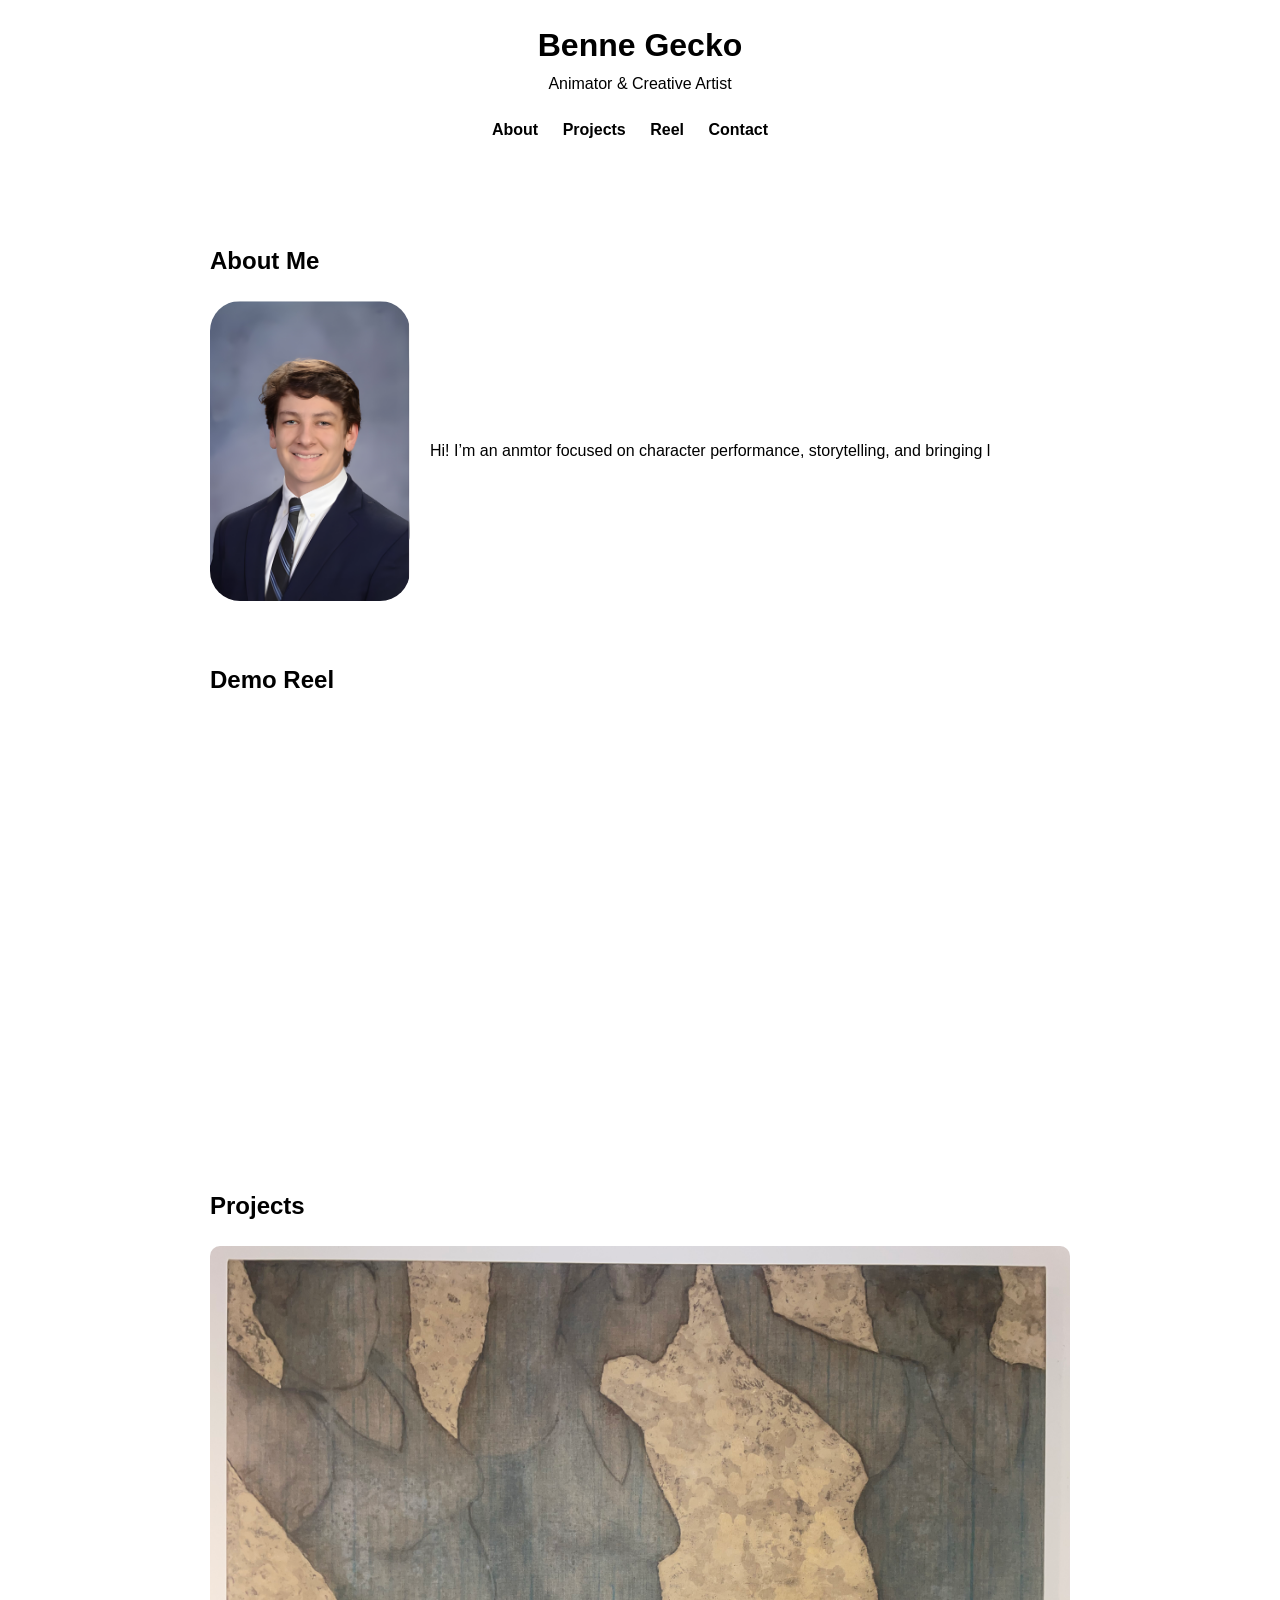
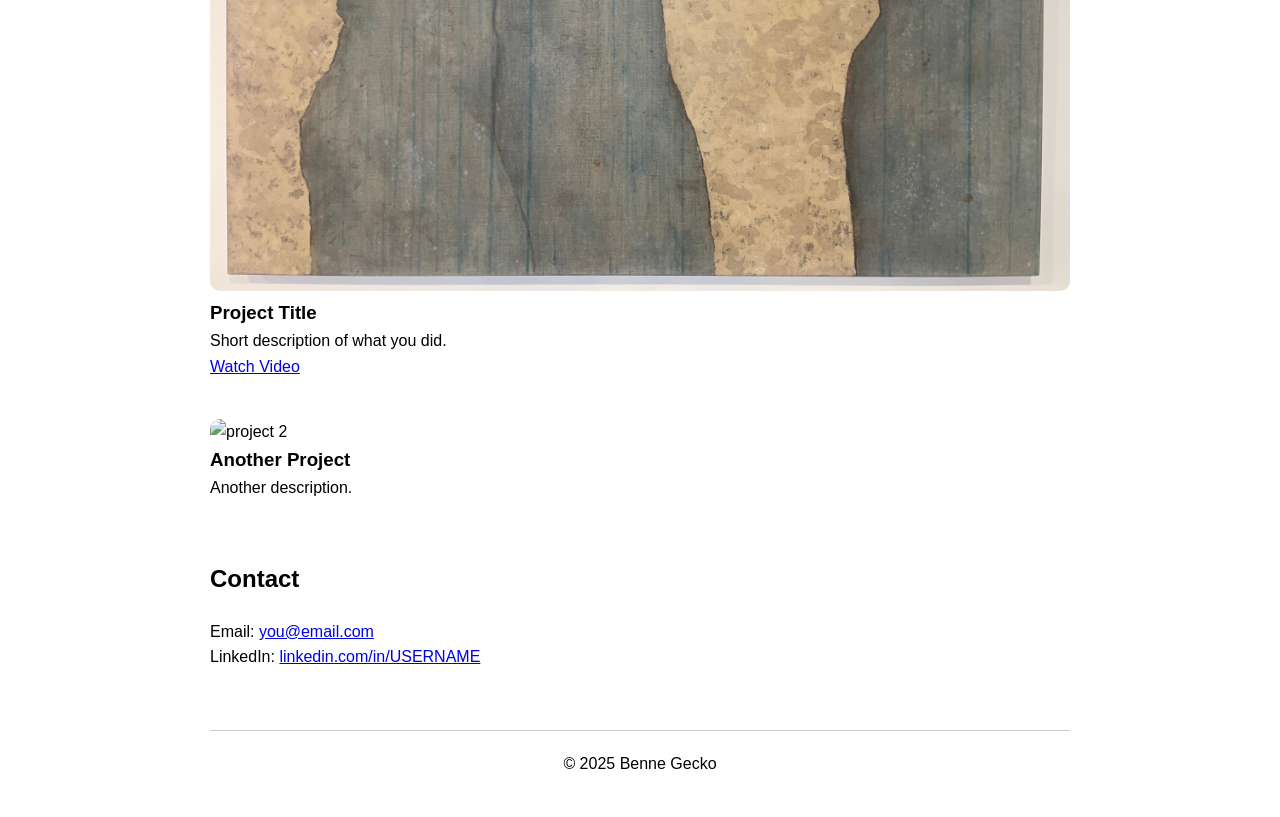
==== index.html @ 295b4756 "Add files via upload" ====
<!DOCTYPE html>
<html lang="en">
<head>
  <meta charset="UTF-8">
  <meta name="viewport" content="width=device-width, initial-scale=1.0">
  <title>Benne Gecko - Portfolio</title>
  <link rel="stylesheet" href="style.css">
</head>
<body>

<header>
  <h1>Benne Gecko</h1>
  <p>Animator & Creative Artist</p>

  <nav>
    <a href="#about">About</a>
    <a href="#projects">Projects</a>
    <a href="#reel">Reel</a>
    <a href="#contact">Contact</a>
  </nav>
</header>

<section id="about">
  <h2>About Me</h2>
  <div class="about-wrapper">
    <img src="assets/images/headshot.jpg" alt="headshot" />
    <p>
      Hi! I’m an anmtor focused on character performance, storytelling,
      and bringing l
    </p>
  </div>
</section>

<section id="reel">
  <h2>Demo Reel</h2>

  <!-- Replace link with your YouTube/Vimeo embed -->
  <iframe 
    src="https://player.vimeo.com/video/1134008962?badge=0&amp;autopause=0&amp;player_id=0&amp;app_id=58479"
    frameborder="0"
    allowfullscreen>
  </iframe>
</section>

<section id="projects">
  <h2>Projects</h2>

  <div class="project">
    <img src="assets/images/project1.jpg" alt="project 1">
    <h3>Project Title</h3>
    <p>Short description of what you did.</p>
    <a href="#">Watch Video</a>
  </div>

  <div class="project">
    <img src="assets/images/project2.jpg" alt="project 2">
    <h3>Another Project</h3>
    <p>Another description.</p>
  </div>

</section>

<section id="contact">
  <h2>Contact</h2>
  <p>Email: <a href="mailto:you@email.com">you@email.com</a></p>
  <p>LinkedIn: <a href="https://linkedin.com/in/USERNAME">linkedin.com/in/USERNAME</a></p>
</section>

<footer>
  <p>© 2025 Benne Gecko</p>
</footer>

</body>
</html>
---- style.css ----
/* Reset spacing for consistency */
* {
  margin: 0;
  padding: 0;
  box-sizing: border-box;
}

body {
  font-family: sans-serif;
  line-height: 1.6;
  max-width: 900px;
  margin: auto;
  padding: 20px;
}

header {
  text-align: center;
  padding-bottom: 40px;
}

nav {
  margin-top: 20px;
}

nav a {
  margin-right: 20px;
  text-decoration: none;
  color: black;
  font-weight: bold;
}

section {
  margin: 60px 0;
}

h2 {
  margin-bottom: 20px;
}

.about-wrapper {
  display: flex;
  align-items: center;
  gap: 20px;
}

.about-wrapper img {
  width: 200px;
  border-radius: 30px;
}

iframe {
  width: 100%;
  height: 400px;
  border-radius: 10px;
}

.project {
  margin-bottom: 40px;
}

.project img {
  width: 100%;
  border-radius: 10px;
}

footer {
  text-align: center;
  padding: 20px;
  margin-top: 40px;
  border-top: 1px solid #ccc;
}

/* Responsive on phone */
@media (max-width: 600px) {
  .about-wrapper {
    flex-direction: column;
    text-align: center;
  }

  nav a {
    display: block;
    margin: 10px 0;
  }
}
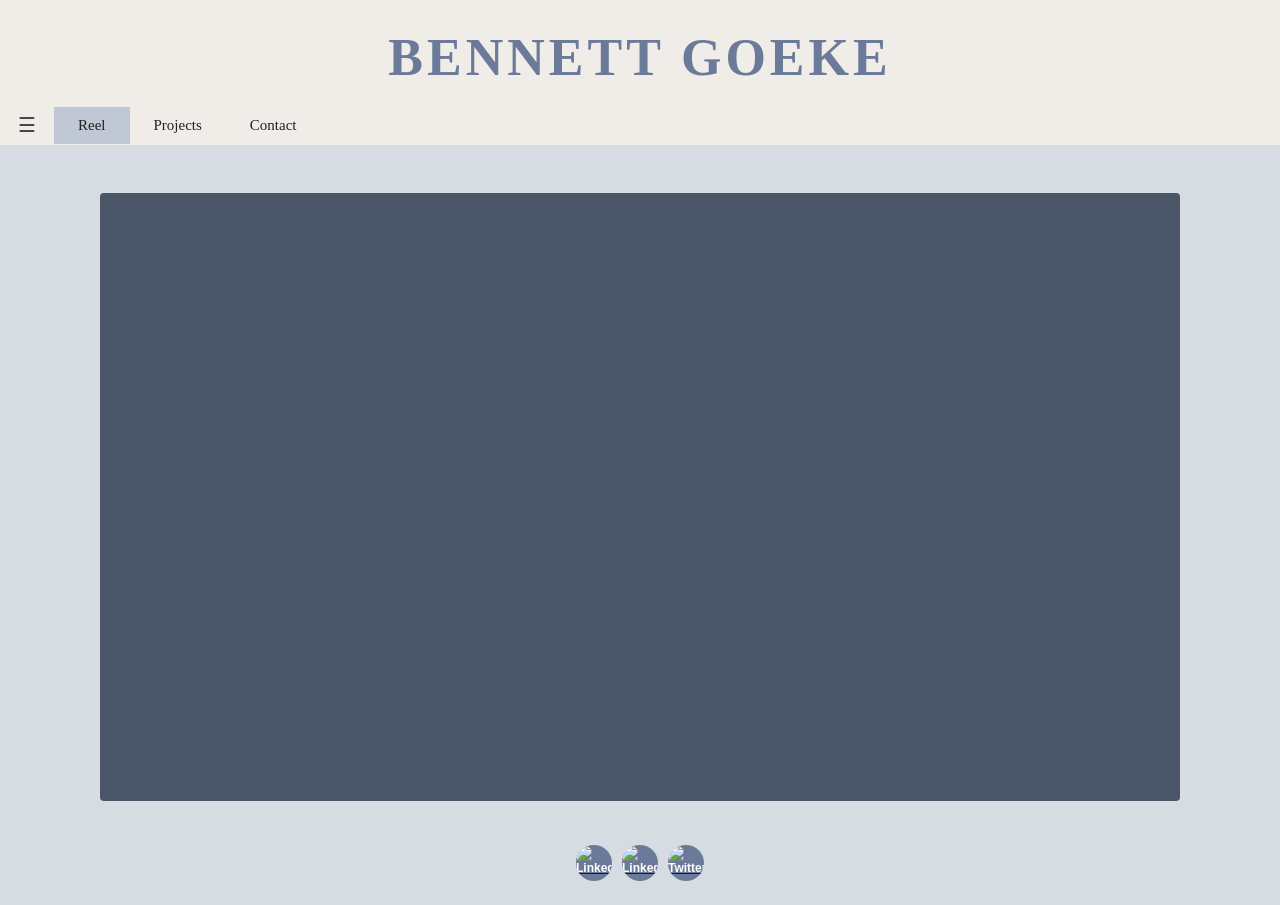
==== commit 157a41c9: "Add files via upload" ====
--- a/index.html
+++ b/index.html
@@ -1,74 +1,50 @@
-<!DOCTYPE html>
-<html lang="en">
-<head>
-  <meta charset="UTF-8">
-  <meta name="viewport" content="width=device-width, initial-scale=1.0">
-  <title>Benne Gecko - Portfolio</title>
-  <link rel="stylesheet" href="style.css">
-</head>
-<body>
-
-<header>
-  <h1>Benne Gecko</h1>
-  <p>Animator & Creative Artist</p>
-
-  <nav>
-    <a href="#about">About</a>
-    <a href="#projects">Projects</a>
-    <a href="#reel">Reel</a>
-    <a href="#contact">Contact</a>
-  </nav>
-</header>
-
-<section id="about">
-  <h2>About Me</h2>
-  <div class="about-wrapper">
-    <img src="assets/images/headshot.jpg" alt="headshot" />
-    <p>
-      Hi! I’m an anmtor focused on character performance, storytelling,
-      and bringing l
-    </p>
-  </div>
-</section>
-
-<section id="reel">
-  <h2>Demo Reel</h2>
-
-  <!-- Replace link with your YouTube/Vimeo embed -->
-  <iframe 
-    src="https://player.vimeo.com/video/1134008962?badge=0&amp;autopause=0&amp;player_id=0&amp;app_id=58479"
-    frameborder="0"
-    allowfullscreen>
-  </iframe>
-</section>
-
-<section id="projects">
-  <h2>Projects</h2>
-
-  <div class="project">
-    <img src="assets/images/project1.jpg" alt="project 1">
-    <h3>Project Title</h3>
-    <p>Short description of what you did.</p>
-    <a href="#">Watch Video</a>
-  </div>
-
-  <div class="project">
-    <img src="assets/images/project2.jpg" alt="project 2">
-    <h3>Another Project</h3>
-    <p>Another description.</p>
-  </div>
-
-</section>
-
-<section id="contact">
-  <h2>Contact</h2>
-  <p>Email: <a href="mailto:you@email.com">you@email.com</a></p>
-  <p>LinkedIn: <a href="https://linkedin.com/in/USERNAME">linkedin.com/in/USERNAME</a></p>
-</section>
-
-<footer>
-  <p>© 2025 Benne Gecko</p>
-</footer>
-
-</body>
-</html>
+<!DOCTYPE html>
+<html lang="en">
+<head>
+  <meta charset="UTF-8">
+  <meta name="viewport" content="width=device-width, initial-scale=1.0">
+  <title>Bennett Goeke</title>
+  <link rel="stylesheet" href="styles.css">
+</head>
+<body>
+
+  <header>
+    <h1 class="site-title">Bennett Goeke</h1>
+    <nav>
+      <button class="hamburger" aria-label="Menu">&#9776;</button>
+      <div class="nav-links">
+        <a href="index.html" class="active">Reel</a>
+        <a href="projects.html">Projects</a>
+        <a href="contact.html">Contact</a>
+      </div>
+    </nav>
+  </header>
+
+<main class="reel-wrapper">
+  <div class="reel-embed">
+    <iframe 
+      src="https://player.vimeo.com/video/1134008962" 
+      frameborder="0" 
+      allow="autoplay; fullscreen; picture-in-picture" 
+      allowfullscreen>
+    </iframe>
+  </div>
+</main>
+
+  <footer>
+    <div class="social-icons">
+  <a href="https://www.linkedin.com/in/bennett-goeke/" target="_blank" rel="noopener noreferrer">
+    <img src="assets/images/linkedIn.png" alt="LinkedIn" class="social-icon">
+  </a>
+  <a href="https://www.youtube.com/@benng.anim44" target="_blank" rel="noopener noreferrer">
+    <img src="assets/images/youtube.png" alt="LinkedIn" class="social-icon">
+  </a>
+  <a href="https://www.instagram.com/benng_anim/" target="_blank" rel="noopener noreferrer">
+    <img src="assets/images/instagram.png" alt="Twitter" class="social-icon">
+  </a>
+</div>
+
+  </footer>
+
+</body>
+</html>
--- a/styles.css
+++ b/styles.css
@@ -0,0 +1,359 @@
+* {
+  margin: 0;
+  padding: 0;
+  box-sizing: border-box;
+}
+
+body {
+  font-family: Georgia, 'Times New Roman', serif;
+  background: #D6DCE1;
+  color: #1a1a2e;
+  min-height: 100vh;
+}
+
+/* ── HEADER & NAV ── */
+header {
+  background: #f0ede8;
+  padding: 28px 0 0;
+  text-align: center;
+  border-bottom: 0px solid #ccc;
+}
+
+.site-title {
+  font-family: Georgia, serif;
+  font-size: 52px;
+  font-weight: 700;
+  color: #6b7a99;
+  letter-spacing: 4px;
+  text-transform: uppercase;
+  margin-bottom: 18px;
+}
+
+nav {
+  display: flex;
+  align-items: center;
+}
+
+.hamburger {
+  padding: 10px 18px;
+  cursor: pointer;
+  font-size: 20px;
+  color: #444;
+  background: none;
+  border: none;
+  line-height: 1;
+}
+
+.nav-links {
+  display: flex;
+}
+
+.nav-links a {
+  display: block;
+  padding: 10px 24px;
+  font-family: Georgia, serif;
+  font-size: 15px;
+  color: #222;
+  text-decoration: unset;
+  cursor: pointer;
+  transition: background 0.15s;
+}
+
+.nav-links a.active {
+  background: #bfc8d4;
+}
+
+.nav-links a:hover {
+  background: #c8d0d8;
+}
+
+/* ── FOOTER ── */
+footer {
+  text-align: center;
+  padding: 24px;
+}
+
+/* ── SOCIAL ICONS ── */
+.social-icons {
+  display: flex;
+  gap: 10px;
+  justify-content: center;
+}
+
+.social-icon {
+  width: 36px;
+  height: 36px;
+  border-radius: 50%;
+  background: #6b7a99;
+  color: #fff;
+  font-family: Arial, sans-serif;
+  font-size: 12px;
+  font-weight: bold;
+  display: flex;
+  align-items: center;
+  justify-content: center;
+  cursor: pointer;
+  text-decoration: none;
+  transition: background 0.2s;
+}
+
+.social-icon:hover {
+  background: #4a5568;
+}
+
+/* ── REEL PAGE ── */
+.reel-wrapper {
+  display: flex;
+  flex-direction: column;
+  justify-content: center;
+  align-items: center;
+  padding: 48px 20px 20px;
+  min-height: auto;
+}
+
+.reel-embed {
+  width: 100%;
+  max-width: 1080px;
+  aspect-ratio: 16 / 9;
+  background: #4a5568;
+  border-radius: 4px;
+  display: flex;
+  align-items: center;
+  justify-content: center;
+  position: relative;
+  overflow: hidden;
+}
+
+.reel-embed iframe {
+  width: 100%;
+  height: 100%;
+  border: none;
+  position: absolute;
+  top: 0;
+  left: 0;
+}
+
+.reel-placeholder {
+  color: #fff;
+  font-family: Georgia, serif;
+  font-size: 28px;
+  letter-spacing: 3px;
+  text-align: center;
+}
+
+/* ── PROJECTS PAGE ── */
+.projects-wrapper {
+  padding: 48px 40px;
+  min-height: calc(100vh - 130px);
+}
+
+.projects-grid {
+  display: grid;
+  grid-template-columns: repeat(4, 1fr);
+  gap: 10px;
+  max-width: 960px;
+  margin: 0 auto 40px;
+}
+
+.project-card {
+  aspect-ratio: 4 / 3;
+  background: #4a5568;
+  border-radius: 4px;
+  display: flex;
+  align-items: center;
+  justify-content: center;
+  cursor: pointer;
+  transition: background 0.2s, transform 0.15s;
+  position: relative;
+  overflow: hidden;
+}
+
+.project-card:hover {
+  background: #3d4a5c;
+  transform: scale(1.02);
+}
+
+.project-card span {
+  color: #fff;
+  font-family: Georgia, serif;
+  font-size: 13px;
+  letter-spacing: 2px;
+  text-align: center;
+  padding: 8px;
+}
+
+.project-card .play-icon {
+  position: absolute;
+  top: 50%;
+  left: 50%;
+  transform: translate(-50%, -50%);
+  width: 40px;
+  height: 40px;
+  background: rgba(255, 255, 255, 0.15);
+  border-radius: 50%;
+  display: flex;
+  align-items: center;
+  justify-content: center;
+  opacity: 0;
+  transition: opacity 0.2s;
+  color: #fff;
+  font-size: 14px;
+}
+
+.project-card:hover .play-icon {
+  opacity: 1;
+}
+
+/* ── CONTACT PAGE ── */
+.contact-wrapper {
+  padding: 48px 40px;
+  min-height: calc(100vh - 130px);
+}
+
+.contact-layout {
+  display: grid;
+  grid-template-columns: 320px 1fr;
+  gap: 48px;
+  max-width: 960px;
+  margin: 0 auto;
+  align-items: start;
+}
+
+.contact-photo {
+  width: 100%;
+  aspect-ratio: 1;
+  background: #0f172a;
+  border-radius: 4px;
+  display: flex;
+  align-items: center;
+  justify-content: center;
+  color: #fff;
+  font-family: Arial, sans-serif;
+  font-size: 18px;
+  font-weight: bold;
+}
+
+.contact-right h2 {
+  font-family: Georgia, serif;
+  font-size: 32px;
+  font-weight: 400;
+  margin-bottom: 24px;
+  color: #1a1a2e;
+}
+
+.contact-box {
+  background: #c8d0d9;
+  border: 1px solid #b0b8c4;
+  border-radius: 4px;
+  padding: 28px 32px;
+  display: grid;
+  grid-template-columns: 1fr 1fr;
+  gap: 24px 32px;
+}
+
+.form-section {
+  display: flex;
+  flex-direction: column;
+  gap: 20px;
+}
+
+.form-field {
+  display: flex;
+  flex-direction: column;
+}
+
+.form-field label {
+  font-family: Arial, sans-serif;
+  font-size: 13px;
+  font-weight: bold;
+  margin-bottom: 6px;
+  color: #1a1a2e;
+}
+
+.form-field input,
+.form-field textarea {
+  background: transparent;
+  border: none;
+  border-bottom: 1.5px solid #6b7a99;
+  padding: 4px 0;
+  font-size: 14px;
+  font-family: Arial, sans-serif;
+  color: #1a1a2e;
+  outline: none;
+  resize: none;
+}
+
+.form-field input:focus,
+.form-field textarea:focus {
+  border-bottom-color: #1a1a2e;
+}
+
+.contact-btn {
+  background: #1a1a2e;
+  color: #fff;
+  border: none;
+  border-radius: 24px;
+  padding: 12px 28px;
+  font-family: Arial, sans-serif;
+  font-size: 14px;
+  font-weight: bold;
+  cursor: pointer;
+  letter-spacing: 1px;
+  margin-top: 8px;
+  transition: background 0.2s;
+  width: fit-content;
+}
+
+.contact-btn:hover {
+  background: #2d2d50;
+}
+
+.contact-info-section {
+  display: flex;
+  flex-direction: column;
+  gap: 20px;
+}
+
+.info-block {
+  display: flex;
+  flex-direction: column;
+  gap: 4px;
+}
+
+.info-block .info-label {
+  font-family: Arial, sans-serif;
+  font-size: 13px;
+  font-weight: bold;
+  color: #1a1a2e;
+}
+
+.info-block .info-value {
+  font-family: Arial, sans-serif;
+  font-size: 13px;
+  color: #333;
+}
+
+.contact-info-section .social-icons {
+  justify-content: flex-start;
+  margin-top: 8px;
+}
+
+/* ── RESPONSIVE ── */
+@media (max-width: 768px) {
+  .site-title {
+    font-size: 32px;
+    letter-spacing: 2px;
+  }
+
+  .projects-grid {
+    grid-template-columns: repeat(2, 1fr);
+  }
+
+  .contact-layout {
+    grid-template-columns: 1fr;
+  }
+
+  .contact-box {
+    grid-template-columns: 1fr;
+  }
+}
